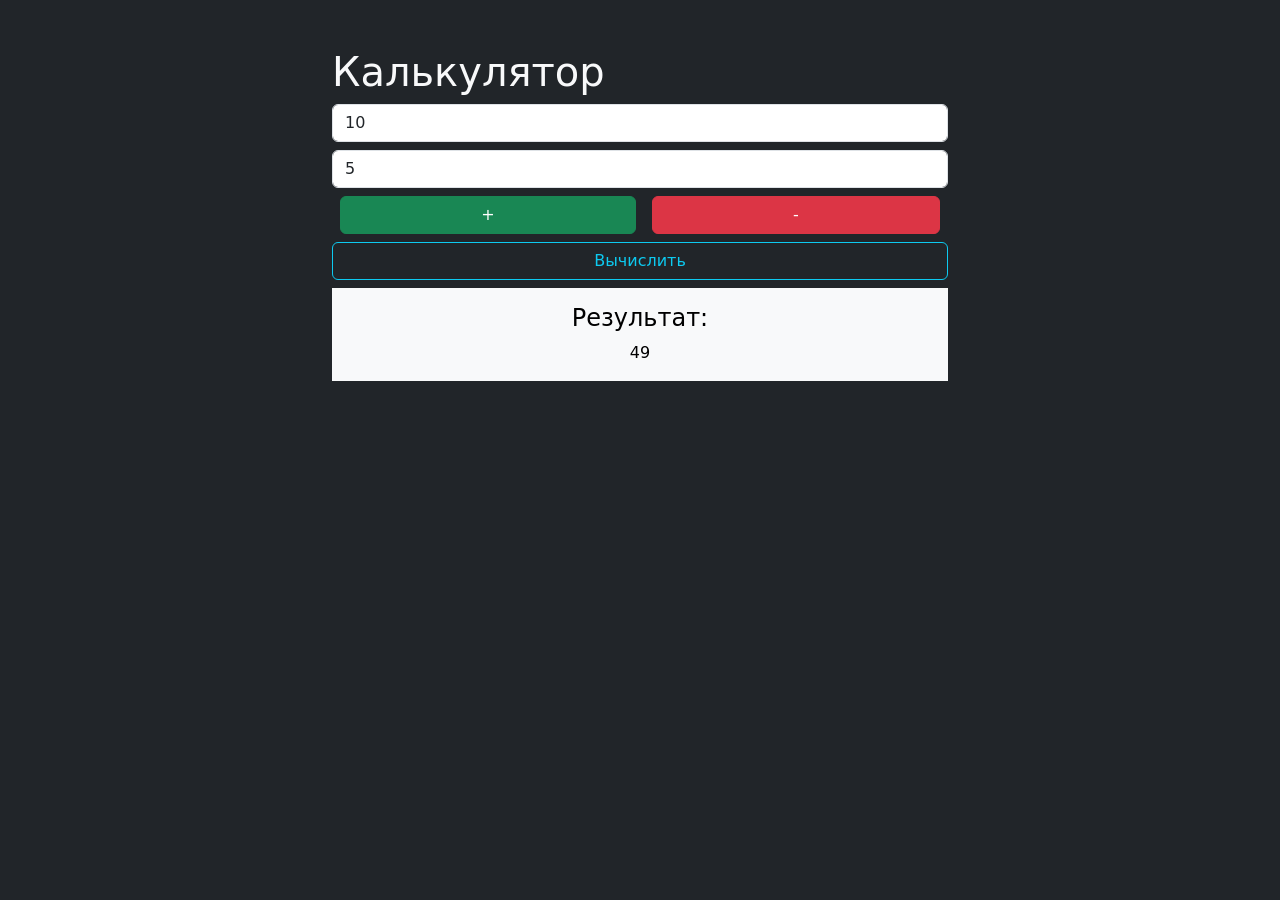
==== 01-base/index.html @ dcd63634 "Create index.html" ====
<!DOCTYPE html>
<html lang="en">
  <head>
    <meta charset="UTF-8" />
    <meta http-equiv="X-UA-Compatible" content="IE=edge" />
    <meta name="viewport" content="width=device-width, initial-scale=1.0" />
    <link
      rel="shortcut icon"
      href="https://result.school/logo-result.school.png"
    />
    <link
      href="https://cdn.jsdelivr.net/npm/bootstrap@5.3.0-alpha3/dist/css/bootstrap.min.css"
      rel="stylesheet"
      integrity="sha384-KK94CHFLLe+nY2dmCWGMq91rCGa5gtU4mk92HdvYe+M/SXH301p5ILy+dN9+nJOZ"
      crossorigin="anonymous"
    />
    <title>01. JS Base</title>
    <script src="app.js" defer></script>
    <!-- <script src="theory.js" defer></script> -->
  </head>
  <body class="bg-dark text-light">
    <div class="container w-50 pt-5">
      <h1>Калькулятор</h1>
      <input
        type="number"
        class="form-control mb-2"
        placeholder="Введите 1 число"
        id="input1"
        value="10"
      />
      <input
        type="number"
        class="form-control mb-2"
        placeholder="Введите 2 число"
        id="input2"
        value="5"
      />
      <div class="d-flex mb-2">
        <button class="btn btn-success flex-grow-1 mx-2" id="plus">+</button>
        <button class="btn btn-danger flex-grow-1 mx-2" id="minus">-</button>
      </div>
      <button class="btn btn-outline-info w-100 mb-2" id="submit">
        Вычислить
      </button>

      <div class="text-bg-light p-3 text-center">
        <h4>Результат:</h4>
        <p id="result" class="mb-0">49</p>
      </div>
    </div>
  </body>
</html>
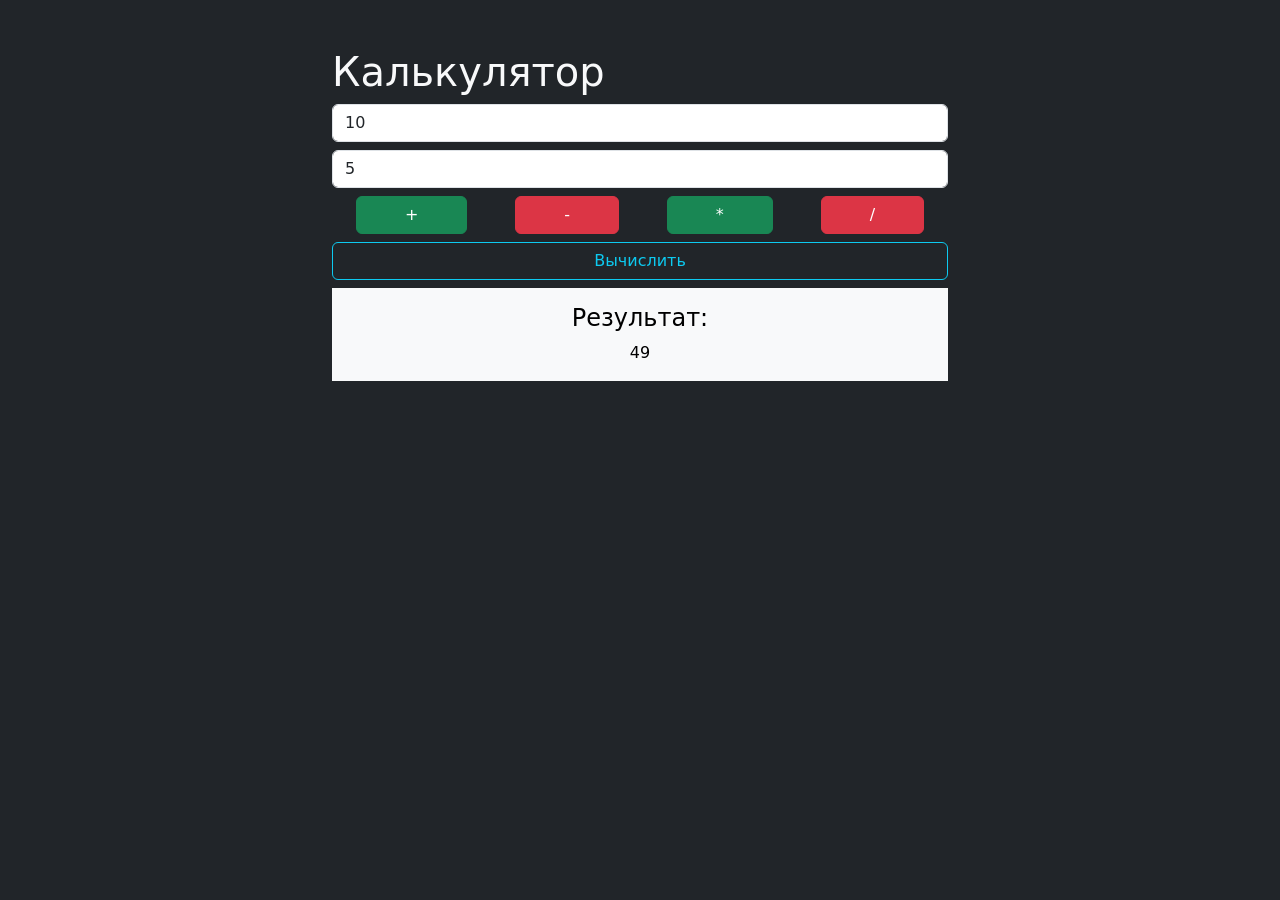
==== commit 32f7c9f8: "Update index.html" ====
--- a/01-base/index.html
+++ b/01-base/index.html
@@ -4,10 +4,10 @@
     <meta charset="UTF-8" />
     <meta http-equiv="X-UA-Compatible" content="IE=edge" />
     <meta name="viewport" content="width=device-width, initial-scale=1.0" />
-    <link
+    <!-- <link
       rel="shortcut icon"
       href="https://result.school/logo-result.school.png"
-    />
+    /> -->
     <link
       href="https://cdn.jsdelivr.net/npm/bootstrap@5.3.0-alpha3/dist/css/bootstrap.min.css"
       rel="stylesheet"
@@ -36,8 +36,10 @@
         value="5"
       />
       <div class="d-flex mb-2">
-        <button class="btn btn-success flex-grow-1 mx-2" id="plus">+</button>
-        <button class="btn btn-danger flex-grow-1 mx-2" id="minus">-</button>
+        <button class="btn btn-success flex-grow-1 mx-4" id="plus">+</button>
+        <button class="btn btn-danger flex-grow-1 mx-4" id="minus">-</button>
+        <button class="btn btn-success flex-grow-1 mx-4" id="multiply">*</button>
+        <button class="btn btn-danger flex-grow-1 mx-4" id="dividing">/</button>
       </div>
       <button class="btn btn-outline-info w-100 mb-2" id="submit">
         Вычислить
@@ -48,5 +50,6 @@
         <p id="result" class="mb-0">49</p>
       </div>
     </div>
+    <!-- <script src="app.js"></script> -->
   </body>
 </html>
